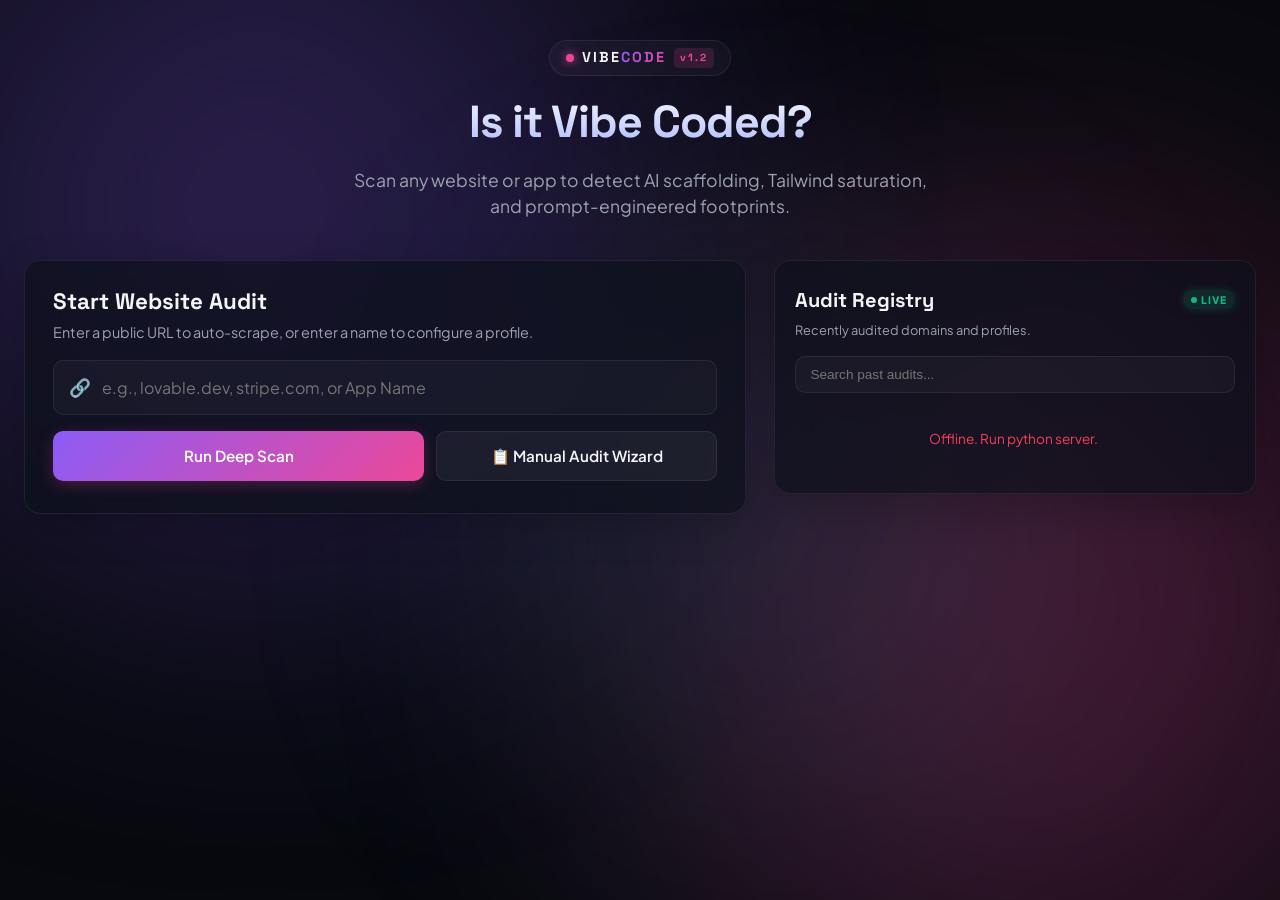
==== public/index.html @ e7f4724b "feat: initial commit for is-it-vibe-coded detector" ====
<!DOCTYPE html>
<html lang="en">
<head>
    <meta charset="UTF-8">
    <meta name="viewport" content="width=device-width, initial-scale=1.0">
    <title>Vibe Coding Detector | Inspect AI Footprints</title>
    <!-- Premium Fonts -->
    <link rel="preconnect" href="https://fonts.googleapis.com">
    <link rel="preconnect" href="https://fonts.gstatic.com" crossorigin>
    <link href="https://fonts.googleapis.com/css2?family=Plus+Jakarta+Sans:wght@300;400;500;600;700;800&family=Space+Grotesk:wght@400;500;600;700&family=JetBrains+Mono:wght@400;500;600&display=swap" rel="stylesheet">
    <link rel="stylesheet" href="styles.css">
</head>
<body>
    <!-- Abstract Background Lights -->
    <div class="bg-glow bg-glow-violet"></div>
    <div class="bg-glow bg-glow-pink"></div>
    <div class="bg-glow bg-glow-cyan"></div>

    <div class="app-container">
        <!-- HEADER -->
        <header class="app-header">
            <div class="logo-area">
                <span class="pulse-dot"></span>
                <span class="logo-text">VIBE<span>CODE</span></span>
                <span class="badge-beta">v1.2</span>
            </div>
            <h1>Is it Vibe Coded?</h1>
            <p class="subtitle">Scan any website or app to detect AI scaffolding, Tailwind saturation, and prompt-engineered footprints.</p>
        </header>

        <!-- MAIN LAYOUT -->
        <main class="app-content">
            <div class="left-column">
                <!-- SCAN CARD -->
                <section class="card glass-card scan-card">
                    <div class="card-header">
                        <h2>Start Website Audit</h2>
                        <p>Enter a public URL to auto-scrape, or enter a name to configure a profile.</p>
                    </div>
                    
                    <div class="scan-inputs">
                        <div class="input-wrapper">
                            <span class="input-icon">🔗</span>
                            <input type="text" id="url-input" placeholder="e.g., lovable.dev, stripe.com, or App Name" autocomplete="off">
                        </div>
                        <div class="scan-actions">
                            <button id="btn-scan" class="btn btn-primary">
                                <span class="btn-text">Run Deep Scan</span>
                                <span class="btn-glow"></span>
                            </button>
                            <button id="btn-manual-open" class="btn btn-secondary">
                                📋 Manual Audit Wizard
                            </button>
                        </div>
                    </div>

                    <!-- TERMINAL LOGGER (Appears during Scan) -->
                    <div id="scan-terminal" class="terminal-panel hidden">
                        <div class="terminal-header">
                            <div class="terminal-dots">
                                <span></span><span></span><span></span>
                            </div>
                            <span class="terminal-title">vibe-analyzer --verbose</span>
                        </div>
                        <div id="terminal-body" class="terminal-body">
                            <!-- Injected dynamically -->
                        </div>
                    </div>
                </section>

                <!-- AUDIT RESULT DASHBOARD (Hidden initially) -->
                <section id="result-dashboard" class="result-dashboard hidden">
                    <!-- Top Summary Card -->
                    <div class="card glass-card main-result-card">
                        <div class="result-top-grid">
                            <div class="score-circle-wrapper">
                                <svg class="progress-ring" width="160" height="160">
                                    <circle class="progress-ring-bg" stroke="rgba(255,255,255,0.03)" stroke-width="12" fill="transparent" r="70" cx="80" cy="80"/>
                                    <circle id="progress-ring-bar" class="progress-ring-bar" stroke="url(#gradient-vibe)" stroke-width="12" fill="transparent" r="70" cx="80" cy="80" stroke-dasharray="439.8" stroke-dashoffset="439.8"/>
                                    <defs>
                                        <linearGradient id="gradient-vibe" x1="0%" y1="0%" x2="100%" y2="100%">
                                            <stop offset="0%" stop-color="#8b5cf6" />
                                            <stop offset="100%" stop-color="#ec4899" />
                                        </linearGradient>
                                    </defs>
                                </svg>
                                <div class="score-display">
                                    <span id="score-num">0</span>
                                    <span class="score-label">VIBE INDEX</span>
                                </div>
                            </div>
                            <div class="verdict-info">
                                <div id="grade-badge" class="badge">AI SCATTERED</div>
                                <h3 id="target-title">Target Website</h3>
                                <a id="target-link" href="#" target="_blank" class="target-link">https://domain.com ↗</a>
                                <p id="verdict-text" class="verdict-desc">Analyzing...</p>
                            </div>
                        </div>
                    </div>

                    <!-- Metrics Grid -->
                    <div class="metrics-grid">
                        <!-- Metric 1: Tailwind -->
                        <div class="card glass-card metric-card">
                            <div class="metric-header">
                                <span class="metric-icon">🎨</span>
                                <h4>Tailwind Saturation</h4>
                            </div>
                            <div class="metric-value">
                                <span id="metric-tailwind-val">0%</span>
                            </div>
                            <div class="progress-bar-container">
                                <div id="metric-tailwind-bar" class="progress-bar" style="width: 0%"></div>
                            </div>
                            <p class="metric-desc">Density of generic utility styling syntax in DOM assets.</p>
                        </div>

                        <!-- Metric 2: Lucide -->
                        <div class="card glass-card metric-card">
                            <div class="metric-header">
                                <span class="metric-icon">✨</span>
                                <h4>Lucide React Footprint</h4>
                            </div>
                            <div class="metric-value">
                                <span id="metric-lucide-val">0%</span>
                            </div>
                            <div class="progress-bar-container">
                                <div id="metric-lucide-bar" class="progress-bar" style="width: 0%"></div>
                            </div>
                            <p class="metric-desc">Occurrence density of standard AI-favored SVG vector icon wrappers.</p>
                        </div>

                        <!-- Metric 3: Shadcn + Radix -->
                        <div class="card glass-card metric-card">
                            <div class="metric-header">
                                <span class="metric-icon">🧱</span>
                                <h4>Shadcn/Radix Scaffolds</h4>
                            </div>
                            <div class="metric-value">
                                <span id="metric-shadcn-val">NOT DETECTED</span>
                            </div>
                            <p class="metric-desc font-accent">Radix state attributes and standard tailwind component layers.</p>
                        </div>

                        <!-- Metric 4: Framework -->
                        <div class="card glass-card metric-card">
                            <div class="metric-header">
                                <span class="metric-icon">⚙️</span>
                                <h4>Detected Framework</h4>
                            </div>
                            <div class="metric-value">
                                <span id="metric-framework-val">NextJS</span>
                            </div>
                            <p class="metric-desc font-accent">Underlying web framework signature extracted from headers/DOM.</p>
                        </div>

                        <!-- Metric 5: Platform Signature -->
                        <div class="card glass-card metric-card">
                            <div class="metric-header">
                                <span class="metric-icon">⚡</span>
                                <h4>AI Builder Origin</h4>
                            </div>
                            <div class="metric-value">
                                <span id="metric-builder-val">Lovable</span>
                            </div>
                            <p class="metric-desc font-accent">Matched source indicators correlating with prompt-engines.</p>
                        </div>

                        <!-- Metric 6: Ship Velocity -->
                        <div class="card glass-card metric-card">
                            <div class="metric-header">
                                <span class="metric-icon">⏳</span>
                                <h4>Ship-to-Market Cadence</h4>
                            </div>
                            <div class="metric-value">
                                <span id="metric-speed-val">Days</span>
                            </div>
                            <p class="metric-desc font-accent">Estimated engineering cycle based on tech debt profiles.</p>
                        </div>
                    </div>

                    <!-- Community Consensus & Voting -->
                    <div class="card glass-card voting-card">
                        <h3>Community Consensus</h3>
                        <p>Does the internet agree with this vibe score? Vote to help calibration.</p>
                        
                        <div class="vote-bars">
                            <div class="vote-option">
                                <div class="vote-label-row">
                                    <span>VIBE CODED</span>
                                    <span id="vote-vibe-pct">50%</span>
                                </div>
                                <div class="progress-bar-container">
                                    <div id="vote-vibe-bar" class="progress-bar vote-bar-vibe" style="width: 50%"></div>
                                </div>
                            </div>
                            <div class="vote-option">
                                <div class="vote-label-row">
                                    <span>HAND CRAFTED</span>
                                    <span id="vote-hand-pct">50%</span>
                                </div>
                                <div class="progress-bar-container">
                                    <div id="vote-hand-bar" class="progress-bar vote-bar-hand" style="width: 50%"></div>
                                </div>
                            </div>
                        </div>

                        <div class="vote-buttons">
                            <button id="btn-vote-vibe" class="btn btn-vote btn-vote-vibe">🔥 Vibe Coded (+<span id="vote-vibe-count">0</span>)</button>
                            <button id="btn-vote-hand" class="btn btn-vote btn-vote-hand">🛠️ Hand Crafted (+<span id="vote-hand-count">0</span>)</button>
                        </div>
                    </div>

                    <!-- Comments Section -->
                    <div class="card glass-card comments-card">
                        <h3>Auditor Notes & Comments</h3>
                        <div id="comments-list" class="comments-list">
                            <!-- Injected comments -->
                        </div>
                        <form id="comment-form" class="comment-form">
                            <input type="text" id="comment-author" placeholder="Nickname" required autocomplete="off">
                            <div class="textarea-wrapper">
                                <textarea id="comment-text" placeholder="Add custom notes on codebase hints, bugs or velocity..." required rows="2" maxlength="200"></textarea>
                                <button type="submit" class="btn btn-submit">Post Note</button>
                            </div>
                        </form>
                    </div>
                </section>
            </div>

            <!-- RIGHT COLUMN (HISTORY & HALL OF FAME) -->
            <div class="right-column">
                <section class="card glass-card history-card">
                    <div class="history-header">
                        <h2>Audit Registry</h2>
                        <span class="pulse-glow">LIVE</span>
                    </div>
                    <p class="sec-desc">Recently audited domains and profiles.</p>
                    <div class="search-history-wrapper">
                        <input type="text" id="history-search" placeholder="Search past audits..." autocomplete="off">
                    </div>
                    <div id="history-list" class="history-list">
                        <!-- Dynamic list -->
                        <div class="loader-history">Loading Registry...</div>
                    </div>
                </section>
            </div>
        </main>
    </div>

    <!-- MANUAL AUDIT MODAL -->
    <div id="manual-modal" class="modal-overlay hidden">
        <div class="modal-content glass-card">
            <div class="modal-header">
                <h2>📋 Manual Vibe Diagnostics</h2>
                <button id="btn-manual-close" class="btn-close">&times;</button>
            </div>
            <p class="modal-intro">Analyze an app behind a wall, or on local dev. Answer these structural questions to estimate its vibe score.</p>
            
            <form id="manual-audit-form">
                <!-- Q1 -->
                <div class="form-group">
                    <label>What styling system is used?</label>
                    <div class="radio-cards">
                        <label class="radio-card">
                            <input type="radio" name="tailwind" value="yes" checked>
                            <span class="card-box">
                                <span class="title">Tailwind CSS</span>
                                <span class="desc">Tons of style classes directly in DOM attributes.</span>
                            </span>
                        </label>
                        <label class="radio-card">
                            <input type="radio" name="tailwind" value="no">
                            <span class="card-box">
                                <span class="title">Bespoke CSS / Stylesheet</span>
                                <span class="desc">Standard standalone stylesheets, sparse class arrays.</span>
                            </span>
                        </label>
                    </div>
                </div>

                <!-- Q2 -->
                <div class="form-group">
                    <label>Does it feature standard Lucide React icons?</label>
                    <div class="checkbox-wrapper">
                        <input type="checkbox" id="check-lucide" checked>
                        <label for="check-lucide">Yes, features standard simple linear vectors (arrows, cogs, checkmarks) on almost every button/input.</label>
                    </div>
                </div>

                <!-- Q3 -->
                <div class="form-group">
                    <label>Does it use standard Shadcn/Radix elements?</label>
                    <div class="checkbox-wrapper">
                        <input type="checkbox" id="check-shadcn" checked>
                        <label for="check-shadcn">Yes, standard popover overlays, dropdowns, glass cards, and dialog modules with spring-based motion curves.</label>
                    </div>
                </div>

                <!-- Q4 -->
                <div class="form-group">
                    <label>Presence of LLM-generated layout copy clichés?</label>
                    <div class="checkbox-wrapper">
                        <input type="checkbox" id="check-cliche">
                        <label for="check-cliche">Yes, copy has headings like "Streamline your workflow", "Revolutionize productivity", or "Crafted with Love".</label>
                    </div>
                </div>

                <!-- Q5 -->
                <div class="form-group">
                    <label>Are there any obvious prototyping signs?</label>
                    <div class="checkbox-wrapper">
                        <input type="checkbox" id="check-broken">
                        <label for="check-broken">Yes, broken secondary buttons, buttons that only show mock notifications, placeholder text, or minor alignment bugs.</label>
                    </div>
                </div>

                <!-- Q6 -->
                <div class="form-group">
                    <label>Is Google Analytics or Tag Manager present?</label>
                    <div class="checkbox-wrapper">
                        <input type="checkbox" id="check-no-analytics" checked>
                        <label for="check-no-analytics">No, there are no analytics script tracking triggers (very typical for fast weekend AI prototyping).</label>
                    </div>
                </div>

                <!-- Q7 -->
                <div class="form-group">
                    <label>How fast was this app designed and shipped?</label>
                    <select name="speed" class="form-select">
                        <option value="hours">⚡ Prompted in hours / live prototype</option>
                        <option value="weekend" selected>📅 Built over a single weekend</option>
                        <option value="weeks">🛠️ Dynamic development over several weeks</option>
                        <option value="months">🧱 Rigorous engineering over months/years</option>
                    </select>
                </div>

                <div class="form-group">
                    <label>Profile Identifier (Name/URL)</label>
                    <input type="text" id="manual-name" placeholder="e.g., Custom Dashboard" required autocomplete="off">
                </div>

                <div class="modal-footer">
                    <button type="button" id="btn-manual-cancel" class="btn btn-secondary">Cancel</button>
                    <button type="submit" class="btn btn-primary">Generate Vibe Profile</button>
                </div>
            </form>
        </div>
    </div>

    <!-- Scripts -->
    <script src="app.js"></script>
</body>
</html>
---- public/styles.css ----
/* CSS Design System: Vibe Code Detector */

:root {
    /* Color Palette - Cyberpunk Dark Premium */
    --bg-base: #07090e;
    --bg-surface: rgba(13, 17, 28, 0.7);
    --border-color: rgba(255, 255, 255, 0.07);
    --border-hover: rgba(255, 255, 255, 0.15);
    
    --text-primary: #f3f4f6;
    --text-secondary: #9ca3af;
    --text-muted: #6b7280;
    
    --color-violet: #8b5cf6;
    --color-pink: #ec4899;
    --color-cyan: #06b6d4;
    --color-emerald: #10b981;
    --color-amber: #f59e0b;
    --color-rose: #f43f5e;
    
    --gradient-vibe: linear-gradient(135deg, var(--color-violet), var(--color-pink));
    --gradient-hand: linear-gradient(135deg, var(--color-cyan), var(--color-emerald));
    --gradient-glow: radial-gradient(circle, rgba(139, 92, 246, 0.15) 0%, rgba(236, 72, 153, 0.05) 50%, transparent 100%);
    
    --font-sans: 'Plus Jakarta Sans', sans-serif;
    --font-display: 'Space Grotesk', sans-serif;
    --font-mono: 'JetBrains Mono', monospace;
    
    --transition-smooth: all 0.3s cubic-bezier(0.4, 0, 0.2, 1);
    --radius-lg: 16px;
    --radius-md: 10px;
    --radius-sm: 6px;
}

/* Base Styles */
* {
    margin: 0;
    padding: 0;
    box-sizing: border-box;
}

body {
    background-color: var(--bg-base);
    color: var(--text-primary);
    font-family: var(--font-sans);
    line-height: 1.5;
    min-height: 100vh;
    overflow-x: hidden;
    position: relative;
}

/* Background Ambient Glows */
.bg-glow {
    position: fixed;
    width: 60vw;
    height: 60vw;
    border-radius: 50%;
    filter: blur(140px);
    opacity: 0.25;
    z-index: -1;
    pointer-events: none;
}
.bg-glow-violet {
    background-color: var(--color-violet);
    top: -20%;
    left: -10%;
    animation: pulseGlow 15s infinite alternate;
}
.bg-glow-pink {
    background-color: var(--color-pink);
    bottom: -10%;
    right: -10%;
    animation: pulseGlow 18s infinite alternate-reverse;
}
.bg-glow-cyan {
    background-color: var(--color-cyan);
    top: 30%;
    right: 20%;
    width: 40vw;
    height: 40vw;
    opacity: 0.12;
}

@keyframes pulseGlow {
    0% { transform: scale(1) translate(0, 0); opacity: 0.2; }
    100% { transform: scale(1.15) translate(5%, 5%); opacity: 0.3; }
}

/* Layout Containers */
.app-container {
    max-width: 1280px;
    margin: 0 auto;
    padding: 40px 24px;
    display: flex;
    flex-direction: column;
    gap: 32px;
}

/* Header */
.app-header {
    text-align: center;
    margin-bottom: 8px;
    display: flex;
    flex-direction: column;
    align-items: center;
    gap: 12px;
}

.logo-area {
    display: inline-flex;
    align-items: center;
    gap: 8px;
    background: rgba(255, 255, 255, 0.03);
    padding: 6px 16px;
    border-radius: 50px;
    border: 1px solid var(--border-color);
    font-family: var(--font-display);
    font-weight: 700;
    font-size: 0.9rem;
    letter-spacing: 2px;
}

.pulse-dot {
    width: 8px;
    height: 8px;
    border-radius: 50%;
    background-color: var(--color-pink);
    box-shadow: 0 0 10px var(--color-pink);
    animation: heartbeat 2s infinite;
}

@keyframes heartbeat {
    0% { transform: scale(1); opacity: 1; }
    50% { transform: scale(1.4); opacity: 0.5; }
    100% { transform: scale(1); opacity: 1; }
}

.logo-text span {
    color: var(--color-violet);
    background: var(--gradient-vibe);
    -webkit-background-clip: text;
    -webkit-text-fill-color: transparent;
}

.badge-beta {
    font-size: 0.65rem;
    background: rgba(236, 72, 153, 0.15);
    color: var(--color-pink);
    padding: 2px 6px;
    border-radius: 4px;
    font-weight: 800;
}

.app-header h1 {
    font-family: var(--font-display);
    font-size: 2.8rem;
    font-weight: 800;
    letter-spacing: -1px;
    background: linear-gradient(180deg, #fff 0%, #a5b4fc 100%);
    -webkit-background-clip: text;
    -webkit-text-fill-color: transparent;
}

.subtitle {
    font-size: 1.1rem;
    color: var(--text-secondary);
    max-width: 600px;
    text-align: center;
}

/* Grid Layout */
.app-content {
    display: grid;
    grid-template-columns: 1.8fr 1.2fr;
    gap: 28px;
    align-items: start;
}

.left-column, .right-column {
    display: flex;
    flex-direction: column;
    gap: 28px;
}

/* Card Styling - Glassmorphism */
.card {
    border-radius: var(--radius-lg);
    overflow: hidden;
    position: relative;
    transition: var(--transition-smooth);
}

.glass-card {
    background: var(--bg-surface);
    backdrop-filter: blur(20px);
    -webkit-backdrop-filter: blur(20px);
    border: 1px solid var(--border-color);
    box-shadow: 0 12px 40px rgba(0, 0, 0, 0.2);
}

.glass-card:hover {
    border-color: var(--border-hover);
    box-shadow: 0 12px 40px rgba(0, 0, 0, 0.3);
}

.card-header {
    padding: 24px 28px 16px;
}

.card-header h2 {
    font-family: var(--font-display);
    font-size: 1.4rem;
    font-weight: 700;
}

.card-header p {
    font-size: 0.9rem;
    color: var(--text-secondary);
    margin-top: 4px;
}

/* Scan Inputs Layout */
.scan-card {
    padding-bottom: 24px;
}

.scan-inputs {
    padding: 0 28px 8px;
    display: flex;
    flex-direction: column;
    gap: 16px;
}

.input-wrapper {
    position: relative;
    display: flex;
    align-items: center;
}

.input-icon {
    position: absolute;
    left: 16px;
    font-size: 1.1rem;
    pointer-events: none;
}

.input-wrapper input {
    width: 100%;
    background: rgba(255, 255, 255, 0.03);
    border: 1px solid var(--border-color);
    padding: 16px 16px 16px 48px;
    border-radius: var(--radius-md);
    color: var(--text-primary);
    font-family: var(--font-sans);
    font-size: 1rem;
    transition: var(--transition-smooth);
}

.input-wrapper input:focus {
    outline: none;
    border-color: var(--color-violet);
    background: rgba(255, 255, 255, 0.05);
    box-shadow: 0 0 15px rgba(139, 92, 246, 0.15);
}

.scan-actions {
    display: flex;
    gap: 12px;
}

/* Button Styling */
.btn {
    font-family: var(--font-sans);
    font-weight: 600;
    font-size: 0.95rem;
    border: none;
    border-radius: var(--radius-md);
    padding: 14px 24px;
    cursor: pointer;
    display: inline-flex;
    align-items: center;
    justify-content: center;
    gap: 8px;
    transition: var(--transition-smooth);
    position: relative;
    overflow: hidden;
}

.btn-primary {
    background: var(--gradient-vibe);
    color: white;
    flex: 1.4;
    box-shadow: 0 4px 15px rgba(236, 72, 153, 0.25);
}

.btn-primary:hover {
    transform: translateY(-2px);
    box-shadow: 0 6px 20px rgba(236, 72, 153, 0.4);
}

.btn-primary:active {
    transform: translateY(0);
}

.btn-glow {
    position: absolute;
    top: -50%;
    left: -50%;
    width: 200%;
    height: 200%;
    background: radial-gradient(circle, rgba(255,255,255,0.2) 0%, transparent 60%);
    pointer-events: none;
    transform: scale(0);
    transition: transform 0.5s ease-out;
}

.btn-primary:hover .btn-glow {
    transform: scale(1);
}

.btn-secondary {
    background: rgba(255, 255, 255, 0.05);
    border: 1px solid var(--border-color);
    color: var(--text-primary);
    flex: 1;
}

.btn-secondary:hover {
    background: rgba(255, 255, 255, 0.08);
    border-color: var(--text-secondary);
}

/* Terminal Log */
.terminal-panel {
    margin: 16px 28px 0;
    background: #020408;
    border: 1px solid rgba(255, 255, 255, 0.08);
    border-radius: var(--radius-md);
    overflow: hidden;
}

.terminal-header {
    background: #090e16;
    padding: 10px 16px;
    display: flex;
    align-items: center;
    border-bottom: 1px solid rgba(255, 255, 255, 0.05);
}

.terminal-dots {
    display: flex;
    gap: 6px;
    margin-right: 16px;
}

.terminal-dots span {
    width: 10px;
    height: 10px;
    border-radius: 50%;
    display: inline-block;
}

.terminal-dots span:nth-child(1) { background-color: var(--color-rose); }
.terminal-dots span:nth-child(2) { background-color: var(--color-amber); }
.terminal-dots span:nth-child(3) { background-color: var(--color-emerald); }

.terminal-title {
    font-family: var(--font-mono);
    font-size: 0.75rem;
    color: var(--text-secondary);
}

.terminal-body {
    padding: 16px;
    font-family: var(--font-mono);
    font-size: 0.8rem;
    color: #a5b4fc;
    min-height: 150px;
    max-height: 250px;
    overflow-y: auto;
    display: flex;
    flex-direction: column;
    gap: 8px;
    scroll-behavior: smooth;
}

.terminal-line {
    display: flex;
    gap: 8px;
}

.terminal-line .prefix {
    color: var(--color-pink);
    user-select: none;
}

.terminal-line.success {
    color: var(--color-emerald);
}

.terminal-line.warning {
    color: var(--color-amber);
}

.terminal-line.info {
    color: var(--color-cyan);
}

/* RESULTS DASHBOARD */
.result-dashboard {
    display: flex;
    flex-direction: column;
    gap: 28px;
    animation: slideUp 0.5s ease-out;
}

@keyframes slideUp {
    from { opacity: 0; transform: translateY(20px); }
    to { opacity: 1; transform: translateY(0); }
}

.main-result-card {
    padding: 32px;
}

.result-top-grid {
    display: flex;
    align-items: center;
    gap: 36px;
}

.score-circle-wrapper {
    position: relative;
    width: 160px;
    height: 160px;
    flex-shrink: 0;
}

.progress-ring {
    transform: rotate(-90deg);
}

.progress-ring-bar {
    transition: stroke-dashoffset 1s ease-in-out;
    stroke-linecap: round;
}

.score-display {
    position: absolute;
    top: 50%;
    left: 50%;
    transform: translate(-50%, -50%);
    text-align: center;
    display: flex;
    flex-direction: column;
    align-items: center;
}

#score-num {
    font-family: var(--font-display);
    font-size: 2.8rem;
    font-weight: 800;
    line-height: 1;
    background: linear-gradient(to right, #fff, #a5b4fc);
    -webkit-background-clip: text;
    -webkit-text-fill-color: transparent;
}

.score-label {
    font-size: 0.65rem;
    color: var(--text-secondary);
    letter-spacing: 1.5px;
    margin-top: 4px;
    font-weight: 700;
}

.verdict-info {
    display: flex;
    flex-direction: column;
    gap: 8px;
}

.badge {
    align-self: flex-start;
    padding: 4px 10px;
    border-radius: 50px;
    font-size: 0.75rem;
    font-weight: 800;
    letter-spacing: 1px;
    text-transform: uppercase;
}

/* Badge variants depending on score */
.badge-vibe-high {
    background: rgba(236, 72, 153, 0.15);
    color: var(--color-pink);
    border: 1px solid rgba(236, 72, 153, 0.3);
}

.badge-vibe-mid {
    background: rgba(139, 92, 246, 0.15);
    color: var(--color-violet);
    border: 1px solid rgba(139, 92, 246, 0.3);
}

.badge-vibe-low {
    background: rgba(6, 182, 212, 0.15);
    color: var(--color-cyan);
    border: 1px solid rgba(6, 182, 212, 0.3);
}

.badge-vibe-artisan {
    background: rgba(16, 185, 129, 0.15);
    color: var(--color-emerald);
    border: 1px solid rgba(16, 185, 129, 0.3);
}

.verdict-info h3 {
    font-family: var(--font-display);
    font-size: 1.6rem;
    font-weight: 700;
}

.target-link {
    color: var(--color-cyan);
    text-decoration: none;
    font-size: 0.9rem;
    font-family: var(--font-mono);
    width: fit-content;
}

.target-link:hover {
    text-decoration: underline;
}

.verdict-desc {
    color: var(--text-secondary);
    font-size: 0.95rem;
    line-height: 1.6;
}

/* Metrics Grid */
.metrics-grid {
    display: grid;
    grid-template-columns: repeat(2, 1fr);
    gap: 16px;
}

.metric-card {
    padding: 20px 24px;
    display: flex;
    flex-direction: column;
    gap: 12px;
}

.metric-header {
    display: flex;
    align-items: center;
    gap: 10px;
}

.metric-icon {
    font-size: 1.2rem;
}

.metric-header h4 {
    font-size: 0.9rem;
    font-weight: 600;
    color: var(--text-secondary);
}

.metric-value {
    font-family: var(--font-display);
    font-size: 1.3rem;
    font-weight: 700;
    color: var(--text-primary);
}

.progress-bar-container {
    height: 6px;
    background: rgba(255, 255, 255, 0.05);
    border-radius: 10px;
    overflow: hidden;
    position: relative;
}

.progress-bar {
    height: 100%;
    border-radius: 10px;
    background: var(--gradient-vibe);
    transition: width 1s cubic-bezier(0.4, 0, 0.2, 1);
}

.metric-desc {
    font-size: 0.75rem;
    color: var(--text-muted);
}

.font-accent {
    font-family: var(--font-mono);
    color: var(--text-secondary);
    font-size: 0.8rem;
}

/* Voting Component */
.voting-card {
    padding: 24px 28px;
    display: flex;
    flex-direction: column;
    gap: 16px;
}

.voting-card h3 {
    font-family: var(--font-display);
    font-size: 1.15rem;
}

.voting-card p {
    font-size: 0.85rem;
    color: var(--text-secondary);
}

.vote-bars {
    display: flex;
    flex-direction: column;
    gap: 12px;
}

.vote-option {
    display: flex;
    flex-direction: column;
    gap: 6px;
}

.vote-label-row {
    display: flex;
    justify-content: space-between;
    font-size: 0.75rem;
    font-family: var(--font-mono);
    font-weight: 600;
}

.vote-bar-vibe {
    background: var(--gradient-vibe);
}

.vote-bar-hand {
    background: var(--gradient-hand);
}

.vote-buttons {
    display: flex;
    gap: 12px;
    margin-top: 6px;
}

.btn-vote {
    flex: 1;
    font-size: 0.85rem;
    padding: 10px;
    border: 1px solid rgba(255, 255, 255, 0.05);
}

.btn-vote-vibe {
    background: rgba(236, 72, 153, 0.08);
    color: var(--color-pink);
}

.btn-vote-vibe:hover {
    background: rgba(236, 72, 153, 0.15);
    border-color: var(--color-pink);
}

.btn-vote-hand {
    background: rgba(6, 182, 212, 0.08);
    color: var(--color-cyan);
}

.btn-vote-hand:hover {
    background: rgba(6, 182, 212, 0.15);
    border-color: var(--color-cyan);
}

/* Comments Card */
.comments-card {
    padding: 24px 28px;
    display: flex;
    flex-direction: column;
    gap: 16px;
}

.comments-card h3 {
    font-family: var(--font-display);
    font-size: 1.15rem;
}

.comments-list {
    display: flex;
    flex-direction: column;
    gap: 12px;
    max-height: 250px;
    overflow-y: auto;
}

.comment-item {
    background: rgba(255, 255, 255, 0.02);
    border: 1px solid var(--border-color);
    padding: 12px 16px;
    border-radius: var(--radius-md);
    display: flex;
    flex-direction: column;
    gap: 6px;
}

.comment-meta {
    display: flex;
    justify-content: space-between;
    font-size: 0.75rem;
}

.comment-meta .author {
    font-weight: 700;
    color: var(--color-cyan);
}

.comment-meta .date {
    color: var(--text-muted);
}

.comment-text {
    font-size: 0.85rem;
    color: var(--text-primary);
}

.comment-form {
    display: flex;
    flex-direction: column;
    gap: 10px;
    margin-top: 10px;
}

.comment-form input {
    background: rgba(255, 255, 255, 0.03);
    border: 1px solid var(--border-color);
    padding: 10px 14px;
    border-radius: var(--radius-sm);
    color: var(--text-primary);
    font-family: var(--font-sans);
    font-size: 0.85rem;
}

.textarea-wrapper {
    display: flex;
    gap: 10px;
}

.comment-form textarea {
    flex: 1;
    background: rgba(255, 255, 255, 0.03);
    border: 1px solid var(--border-color);
    padding: 10px 14px;
    border-radius: var(--radius-sm);
    color: var(--text-primary);
    font-family: var(--font-sans);
    font-size: 0.85rem;
    resize: none;
}

.comment-form input:focus, .comment-form textarea:focus {
    outline: none;
    border-color: var(--color-violet);
}

.btn-submit {
    background: var(--color-violet);
    color: white;
    font-size: 0.8rem;
    padding: 0 16px;
}

.btn-submit:hover {
    background: #7c3aed;
}

/* HISTORY COLUMN */
.history-card {
    padding: 24px 20px;
    max-height: 700px;
    display: flex;
    flex-direction: column;
    gap: 16px;
}

.history-header {
    display: flex;
    justify-content: space-between;
    align-items: center;
}

.history-header h2 {
    font-family: var(--font-display);
    font-size: 1.25rem;
    font-weight: 700;
}

.pulse-glow {
    font-size: 0.65rem;
    background: rgba(16, 185, 129, 0.15);
    color: var(--color-emerald);
    padding: 2px 8px;
    border-radius: 50px;
    font-weight: 800;
    letter-spacing: 1px;
    box-shadow: 0 0 10px rgba(16, 185, 129, 0.2);
    display: flex;
    align-items: center;
    gap: 4px;
}

.pulse-glow::before {
    content: '';
    width: 6px;
    height: 6px;
    border-radius: 50%;
    background: var(--color-emerald);
    display: inline-block;
    animation: flash 1.5s infinite;
}

@keyframes flash {
    0% { opacity: 0.3; }
    50% { opacity: 1; }
    100% { opacity: 0.3; }
}

.sec-desc {
    font-size: 0.8rem;
    color: var(--text-secondary);
    margin-top: -10px;
}

.search-history-wrapper input {
    width: 100%;
    background: rgba(255, 255, 255, 0.03);
    border: 1px solid var(--border-color);
    padding: 10px 14px;
    border-radius: var(--radius-md);
    color: var(--text-primary);
    font-size: 0.85rem;
}

.search-history-wrapper input:focus {
    outline: none;
    border-color: var(--color-cyan);
}

.history-list {
    overflow-y: auto;
    display: flex;
    flex-direction: column;
    gap: 10px;
    flex: 1;
    padding-right: 4px;
}

.loader-history {
    text-align: center;
    color: var(--text-muted);
    font-size: 0.85rem;
    padding: 20px;
}

.history-item {
    background: rgba(255, 255, 255, 0.02);
    border: 1px solid var(--border-color);
    padding: 14px;
    border-radius: var(--radius-md);
    display: flex;
    justify-content: space-between;
    align-items: center;
    cursor: pointer;
    transition: var(--transition-smooth);
}

.history-item:hover {
    background: rgba(255, 255, 255, 0.05);
    border-color: var(--border-hover);
    transform: translateX(2px);
}

.history-item-left {
    display: flex;
    flex-direction: column;
    gap: 4px;
    min-width: 0; /* allows text-overflow */
}

.history-item-left h4 {
    font-size: 0.95rem;
    font-weight: 600;
    overflow: hidden;
    text-overflow: ellipsis;
    white-space: nowrap;
}

.history-item-left span {
    font-size: 0.75rem;
    color: var(--text-muted);
    font-family: var(--font-mono);
    overflow: hidden;
    text-overflow: ellipsis;
    white-space: nowrap;
}

.history-item-right {
    display: flex;
    align-items: center;
    gap: 8px;
    flex-shrink: 0;
}

.mini-score {
    font-family: var(--font-display);
    font-weight: 800;
    font-size: 1.1rem;
    text-align: right;
}

.mini-score.vibe-high { color: var(--color-pink); }
.mini-score.vibe-mid { color: var(--color-violet); }
.mini-score.vibe-low { color: var(--color-cyan); }
.mini-score.vibe-artisan { color: var(--color-emerald); }

.mini-indicator {
    width: 6px;
    height: 24px;
    border-radius: 10px;
}
.mini-indicator.vibe-high { background-color: var(--color-pink); }
.mini-indicator.vibe-mid { background-color: var(--color-violet); }
.mini-indicator.vibe-low { background-color: var(--color-cyan); }
.mini-indicator.vibe-artisan { background-color: var(--color-emerald); }

/* MODALS */
.modal-overlay {
    position: fixed;
    top: 0;
    left: 0;
    width: 100vw;
    height: 100vh;
    background: rgba(3, 5, 10, 0.8);
    backdrop-filter: blur(8px);
    display: flex;
    align-items: center;
    justify-content: center;
    z-index: 100;
    opacity: 1;
    transition: var(--transition-smooth);
}

.modal-overlay.hidden {
    opacity: 0;
    pointer-events: none;
}

.modal-content {
    width: 100%;
    max-width: 580px;
    max-height: 90vh;
    overflow-y: auto;
    padding: 32px;
    display: flex;
    flex-direction: column;
    gap: 20px;
    border-radius: var(--radius-lg);
    animation: modalScale 0.3s cubic-bezier(0.34, 1.56, 0.64, 1);
}

@keyframes modalScale {
    from { transform: scale(0.9) translateY(10px); }
    to { transform: scale(1) translateY(0); }
}

.modal-header {
    display: flex;
    justify-content: space-between;
    align-items: center;
}

.modal-header h2 {
    font-family: var(--font-display);
    font-size: 1.4rem;
}

.btn-close {
    background: none;
    border: none;
    color: var(--text-secondary);
    font-size: 1.8rem;
    cursor: pointer;
}

.btn-close:hover {
    color: white;
}

.modal-intro {
    font-size: 0.85rem;
    color: var(--text-secondary);
    margin-top: -10px;
}

.form-group {
    display: flex;
    flex-direction: column;
    gap: 8px;
}

.form-group label {
    font-size: 0.9rem;
    font-weight: 600;
    color: var(--text-secondary);
}

/* Radio Cards Custom Setup */
.radio-cards {
    display: grid;
    grid-template-columns: repeat(2, 1fr);
    gap: 12px;
}

.radio-card {
    cursor: pointer;
}

.radio-card input {
    display: none;
}

.radio-card .card-box {
    display: flex;
    flex-direction: column;
    gap: 4px;
    border: 1px solid var(--border-color);
    background: rgba(255, 255, 255, 0.02);
    padding: 14px;
    border-radius: var(--radius-md);
    transition: var(--transition-smooth);
    height: 100%;
}

.radio-card input:checked + .card-box {
    border-color: var(--color-violet);
    background: rgba(139, 92, 246, 0.08);
    box-shadow: 0 0 10px rgba(139, 92, 246, 0.15);
}

.radio-card .title {
    font-size: 0.85rem;
    font-weight: 700;
    color: var(--text-primary);
}

.radio-card .desc {
    font-size: 0.7rem;
    color: var(--text-muted);
}

/* Custom Checkbox */
.checkbox-wrapper {
    display: flex;
    align-items: flex-start;
    gap: 10px;
}

.checkbox-wrapper input[type="checkbox"] {
    width: 16px;
    height: 16px;
    border-radius: 4px;
    accent-color: var(--color-violet);
    margin-top: 3px;
    cursor: pointer;
}

.checkbox-wrapper label {
    font-size: 0.8rem;
    color: var(--text-secondary);
    cursor: pointer;
    font-weight: 500;
}

.form-select {
    background: #0d111c;
    border: 1px solid var(--border-color);
    padding: 12px;
    border-radius: var(--radius-md);
    color: var(--text-primary);
    font-family: var(--font-sans);
    font-size: 0.85rem;
}

.form-select:focus {
    outline: none;
    border-color: var(--color-violet);
}

#manual-name {
    background: rgba(255, 255, 255, 0.03);
    border: 1px solid var(--border-color);
    padding: 12px 14px;
    border-radius: var(--radius-md);
    color: var(--text-primary);
    font-size: 0.85rem;
}

#manual-name:focus {
    outline: none;
    border-color: var(--color-violet);
}

.modal-footer {
    display: flex;
    justify-content: flex-end;
    gap: 12px;
    margin-top: 10px;
}

/* Helpers */
.hidden {
    display: none !important;
}

/* Scrollbar styling */
::-webkit-scrollbar {
    width: 6px;
    height: 6px;
}
::-webkit-scrollbar-track {
    background: transparent;
}
::-webkit-scrollbar-thumb {
    background: rgba(255, 255, 255, 0.08);
    border-radius: 10px;
}
::-webkit-scrollbar-thumb:hover {
    background: rgba(255, 255, 255, 0.15);
}

/* Responsive adjustments */
@media(max-width: 1024px) {
    .app-content {
        grid-template-columns: 1fr;
    }
    .right-column {
        order: 2;
    }
}

@media(max-width: 640px) {
    .app-container {
        padding: 24px 16px;
    }
    .app-header h1 {
        font-size: 2.2rem;
    }
    .scan-actions {
        flex-direction: column;
    }
    .result-top-grid {
        flex-direction: column;
        text-align: center;
    }
    .verdict-info {
        align-items: center;
    }
    .metrics-grid {
        grid-template-columns: 1fr;
    }
    .radio-cards {
        grid-template-columns: 1fr;
    }
    .textarea-wrapper {
        flex-direction: column;
    }
    .btn-submit {
        padding: 12px;
    }
}
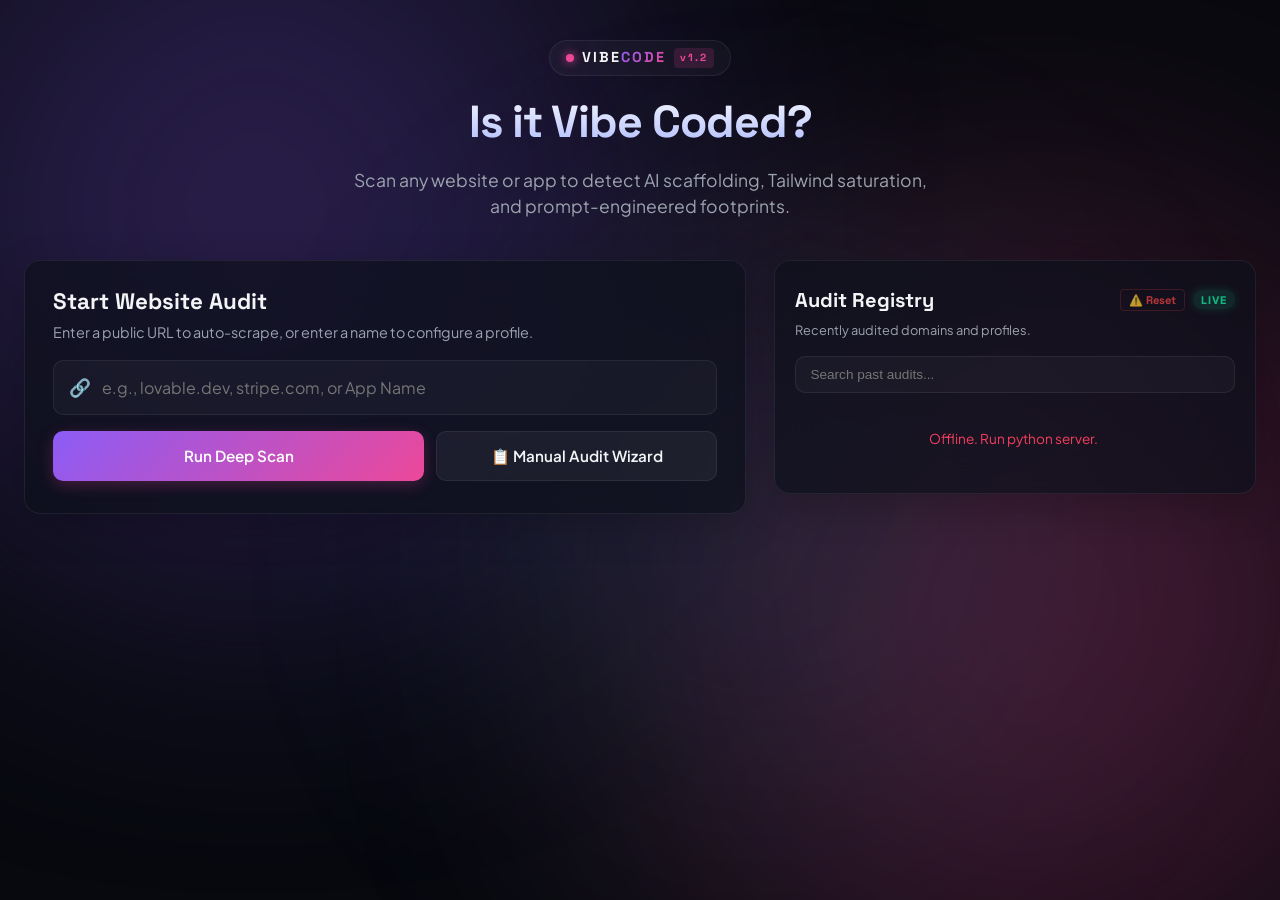
==== commit d64c12ee: "feat: add user-facing reset registry functionality" ====
--- a/public/index.html
+++ b/public/index.html
@@ -233,7 +233,10 @@
                 <section class="card glass-card history-card">
                     <div class="history-header">
                         <h2>Audit Registry</h2>
-                        <span class="pulse-glow">LIVE</span>
+                        <div class="history-header-right" style="display: flex; align-items: center; gap: 0.5rem;">
+                            <button id="btn-clear-history" class="btn-reset-link" title="Reset registry back to initial seed sites">⚠️ Reset</button>
+                            <span class="pulse-glow">LIVE</span>
+                        </div>
                     </div>
                     <p class="sec-desc">Recently audited domains and profiles.</p>
                     <div class="search-history-wrapper">
--- a/public/styles.css
+++ b/public/styles.css
@@ -813,6 +813,27 @@
     letter-spacing: 1px;
     box-shadow: 0 0 10px rgba(16, 185, 129, 0.2);
     display: flex;
+}
+
+.btn-reset-link {
+    background: none;
+    border: 1px solid rgba(239, 68, 68, 0.2);
+    color: rgba(239, 68, 68, 0.75);
+    font-size: 0.7rem;
+    font-weight: 700;
+    padding: 3px 8px;
+    border-radius: 4px;
+    cursor: pointer;
+    transition: all 0.2s ease;
+    font-family: var(--font-display);
+}
+
+.btn-reset-link:hover {
+    background: rgba(239, 68, 68, 0.1);
+    color: #ef4444;
+    border-color: rgba(239, 68, 68, 0.5);
+    box-shadow: 0 0 8px rgba(239, 68, 68, 0.15);
+}
     align-items: center;
     gap: 4px;
 }
